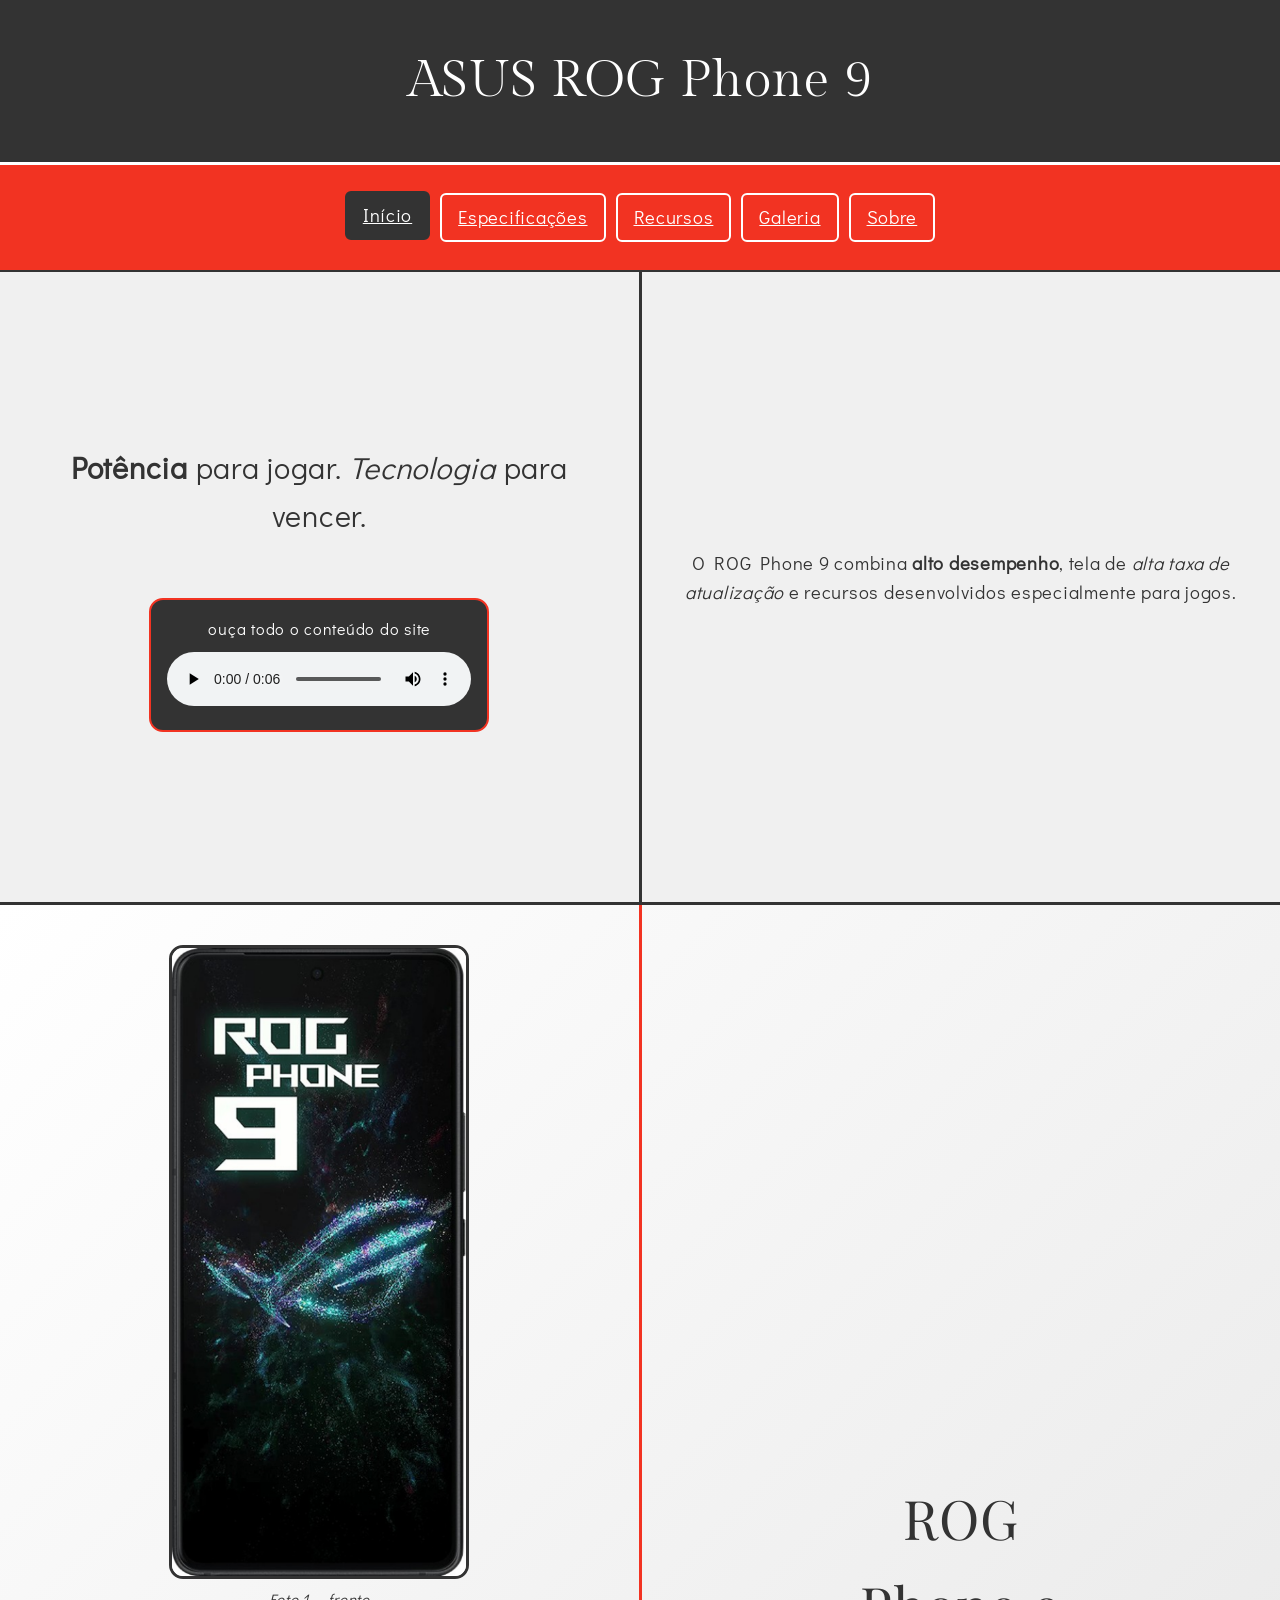
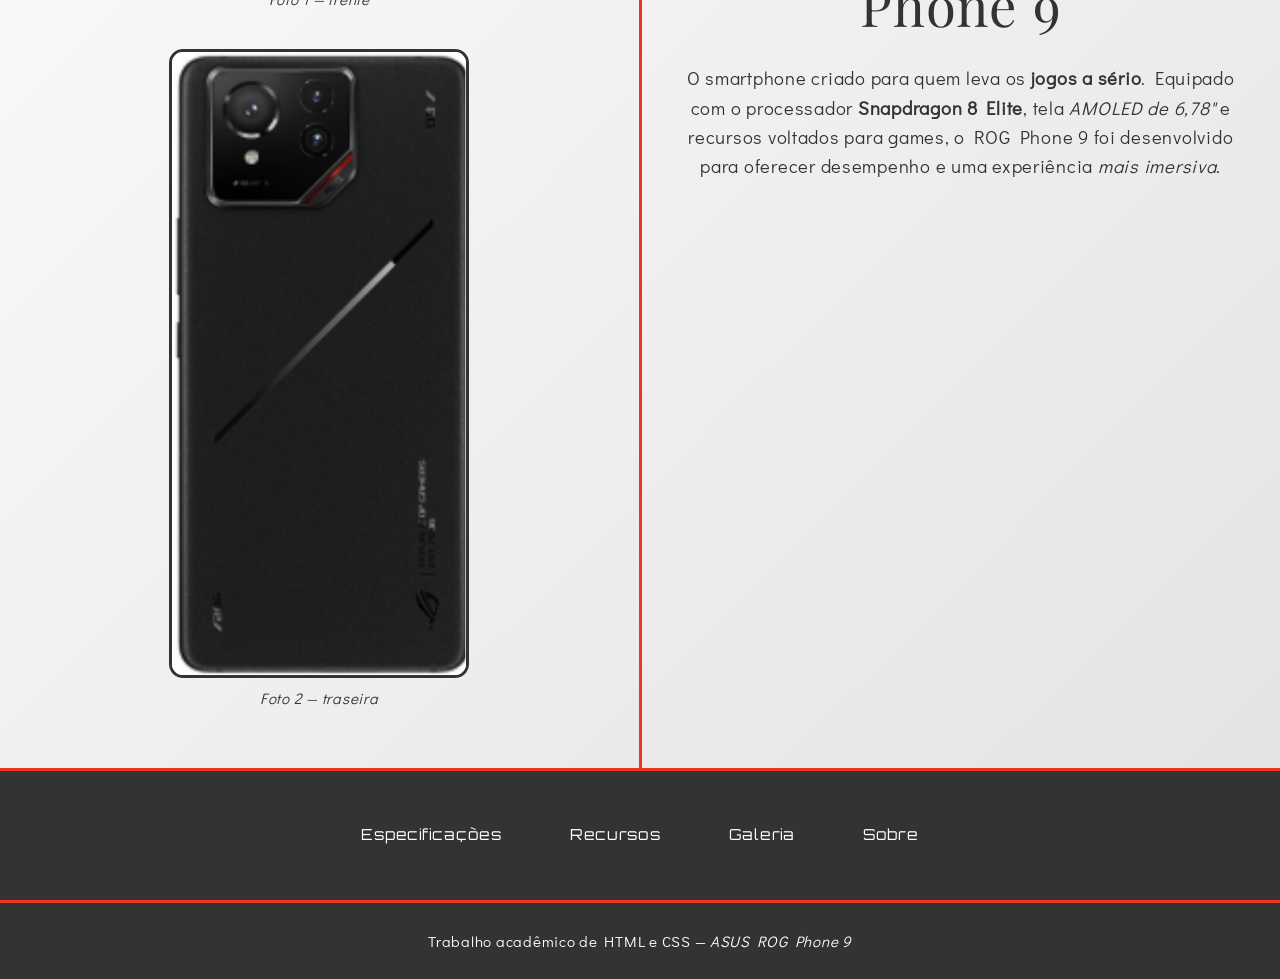
==== index.html @ 1a65eb62 "Add files via upload" ====
<!DOCTYPE html>
<html lang="pt-BR">
<head>
<meta charset="UTF-8">
<meta name="viewport" content="width=device-width, initial-scale=1">
<title>Início — ASUS ROG Phone 9</title>
<link rel="preconnect" href="https://fonts.googleapis.com"><link rel="preconnect" href="https://fonts.gstatic.com" crossorigin><link href="https://fonts.googleapis.com/css2?family=Didact+Gothic&family=Gilda+Display&family=Orbitron:wght@500;700&family=Playfair+Display:ital@0;1&family=Share+Tech+Mono&display=swap" rel="stylesheet">
<link rel="stylesheet" href="css/estilo.css">
<style>
/* CSS INTERNO desta página */

body{background-color:#f0f0f0;}
.slogan{font-size:1.9rem;}
.intro-produto{background-image:linear-gradient(135deg,#ffffff 0%,#e4e4e4 100%);}
.intro-produto h2{font-family:'Playfair Display',Georgia,serif;font-size:3.4rem;}
.cards{display:flex;flex-wrap:wrap;justify-content:center;padding:30px;background-color:#333;border-top:3px solid #f23322;}

</style>
</head>
<body>
<header><h1>ASUS ROG Phone 9</h1></header>
<nav><a href="index.html" class="ativo">Início</a><a href="especificacoes.html">Especificações</a><a href="recursos.html">Recursos</a><a href="galeria.html">Galeria</a><a href="sobre.html">Sobre</a></nav>
<main>
<div class="dividido">
  <section>
    <p class="slogan"><strong>Potência</strong> para jogar. <em>Tecnologia</em> para vencer.</p>
    <div class="player">
      <p>ouça todo o conteúdo do site</p>
      <audio controls src="audios/audio1.wav">Seu navegador não suporta áudio.</audio>
    </div>
  </section>
  <section>
    <p>O ROG Phone 9 combina <strong>alto desempenho</strong>, tela de <em>alta taxa de atualização</em> e recursos desenvolvidos especialmente para jogos.</p>
  </section>
</div>

<div class="dividido divisor-vermelho intro-produto" style="border-top:3px solid #333;">
  <section>
    <img class="foto" src="imagens\tela.png" alt="Frente do ROG Phone 9" style="max-width:300px;">
    <p class="legenda">Foto 1 — frente</p>
    <img class="foto" src="imagens/tras.png" alt="Traseira do ROG Phone 9" style="max-width:300px;margin-top:20px;">
    <p class="legenda">Foto 2 — traseira</p>
  </section>
  <section>
    <h2>ROG<br>Phone 9</h2>
    <p>O smartphone criado para quem leva os <strong>jogos a sério</strong>. Equipado com o processador <b>Snapdragon 8 Elite</b>, tela <em>AMOLED de 6,78"</em> e recursos voltados para games, o ROG Phone 9 foi desenvolvido para oferecer desempenho e uma experiência <i>mais imersiva</i>.</p>
  </section>
</div>

<div class="cards">
  <a class="btn" href="especificacoes.html">Especificações</a>
  <a class="btn" href="recursos.html">Recursos</a>
  <a class="btn" href="galeria.html">Galeria</a>
  <a class="btn" href="sobre.html">Sobre</a>
</div>
</main>
<footer><p style="margin:0;">Trabalho acadêmico de HTML e CSS — <em>ASUS ROG Phone 9</em></p></footer>
</body>
</html>
---- css/estilo.css ----
/* ===== CSS EXTERNO — ASUS ROG Phone 9 ===== */
:root{
  --grafite:#333333;
  --vermelho:#f23322;
  --claro:#f0f0f0;
  --branco:#ffffff;
}
*{box-sizing:border-box;}
body{
  margin:0;
  font-family:'Didact Gothic',Arial,sans-serif;
  color:var(--grafite);
  background-color:var(--claro);
  text-align:center;
  line-height:1.6;
  letter-spacing:.04em;
  font-size:1.15rem;
}
h1,h2,h3{font-family:'Gilda Display',Georgia,serif;font-weight:normal;margin:0 0 16px;}
h2{font-size:2.4rem;}
h3{font-size:1.6rem;}
p{margin:0 0 18px;}

/* Cabeçalho e menu */
header{
  background-color:var(--grafite);
  color:var(--branco);
  padding:40px 20px;
  border-bottom:3px solid var(--branco);
}
header h1{font-size:3.2rem;margin:0;}
nav{
  background-color:var(--vermelho);
  padding:28px 10px;
  border-bottom:2px solid var(--grafite);
  display:flex;flex-wrap:wrap;justify-content:center;gap:10px;
}
nav a{
  color:var(--branco);
  text-decoration:underline;
  padding:8px 16px;
  border:2px solid var(--branco);
  border-radius:6px;
  transition:background-color .25s, color .25s, transform .25s;
}
nav a:hover,nav a.ativo{
  background-color:var(--grafite);
  border-color:var(--grafite);
  transform:translateY(-2px);
}

/* Botões com efeito hover */
.btn{
  display:inline-block;
  font-family:'Orbitron',Arial,sans-serif;
  font-size:.95rem;
  text-decoration:none;
  color:var(--branco);
  background-color:var(--grafite);
  border:2px solid var(--grafite);
  border-radius:8px;
  padding:12px 24px;
  margin:8px;
  cursor:pointer;
  transition:background-color .3s, color .3s, transform .3s, box-shadow .3s;
}
.btn:hover{
  background-color:var(--vermelho);
  border-color:var(--vermelho);
  transform:scale(1.07);
  box-shadow:0 6px 16px rgba(0,0,0,.35);
}
.btn-claro{background-color:transparent;color:var(--grafite);}
.btn-claro:hover{color:var(--branco);}

/* LAYOUT 1: duas colunas (flex) */
.dividido{display:flex;min-height:70vh;}
.dividido > section{
  flex:1;padding:40px 30px;
  display:flex;flex-direction:column;justify-content:center;align-items:center;
}
.dividido > section:first-child{border-right:3px solid var(--grafite);}
.divisor-vermelho > section:first-child{border-right:3px solid var(--vermelho);}

/* LAYOUT 2: lista + imagens (grid) */
.grade-specs{display:grid;grid-template-columns:1fr 1fr;}
.grade-specs > div{padding:30px;border-bottom:3px solid var(--grafite);}
.grade-specs > div:first-child{border-right:3px solid var(--grafite);grid-row:span 2;border-bottom:none;}

/* LAYOUT 3: três colunas */
.tres-colunas{display:flex;}
.tres-colunas > section{flex:1;padding:50px 24px;}
.tres-colunas > section + section{border-left:3px solid var(--vermelho);}

/* LAYOUT 4: faixas empilhadas (galeria) */
.faixa{padding:40px 20px;border-bottom:3px solid var(--vermelho);}

/* LAYOUT 5: coluna única centralizada (sobre) */
.coluna-unica{max-width:760px;margin:40px auto;padding:30px;border:3px solid var(--grafite);border-radius:12px;background-color:rgba(255,255,255,.88);}

/* Imagens, vídeos, áudio */
img{max-width:100%;height:auto;display:block;margin:0 auto;}
.foto{border:3px solid var(--grafite);border-radius:14px;background:#000;}
video{width:100%;max-width:640px;border:3px solid var(--vermelho);border-radius:10px;background:#000;}
.player{
  width:100%;max-width:340px;margin-top:40px;padding:16px;
  background-color:var(--grafite);color:var(--branco);
  border:2px solid var(--vermelho);border-radius:14px;
}
.player p{font-size:1rem;margin-bottom:10px;}
.player audio{width:100%;}

/* Listas e tabelas */
ul.lista{list-style:disc;text-align:left;max-width:520px;margin:0 auto;padding-left:24px;}
ul.lista li{margin-bottom:10px;}
ol.lista{text-align:left;max-width:560px;margin:0 auto 20px;padding-left:28px;}
table{border-collapse:collapse;margin:20px auto;width:100%;max-width:640px;}
th,td{border:2px solid var(--grafite);padding:12px;text-align:left;}
th{background-color:var(--grafite);color:var(--branco);font-family:'Orbitron',Arial,sans-serif;font-size:.9rem;}
tr:nth-child(even) td{background-color:rgba(0,0,0,.06);}

.legenda{font-size:.95rem;font-style:italic;margin-top:8px;}

footer{
  background-color:var(--grafite);color:var(--branco);
  padding:26px 20px;border-top:3px solid var(--vermelho);font-size:.95rem;
}

/* Responsivo */
@media (max-width:760px){
  .dividido,.tres-colunas{flex-direction:column;}
  .dividido > section:first-child{border-right:none;border-bottom:3px solid var(--grafite);}
  .divisor-vermelho > section:first-child{border-bottom-color:var(--vermelho);}
  .tres-colunas > section + section{border-left:none;border-top:3px solid var(--vermelho);}
  .grade-specs{grid-template-columns:1fr;}
  .grade-specs > div:first-child{border-right:none;border-bottom:3px solid var(--grafite);grid-row:auto;}
  header h1{font-size:2.2rem;}
}
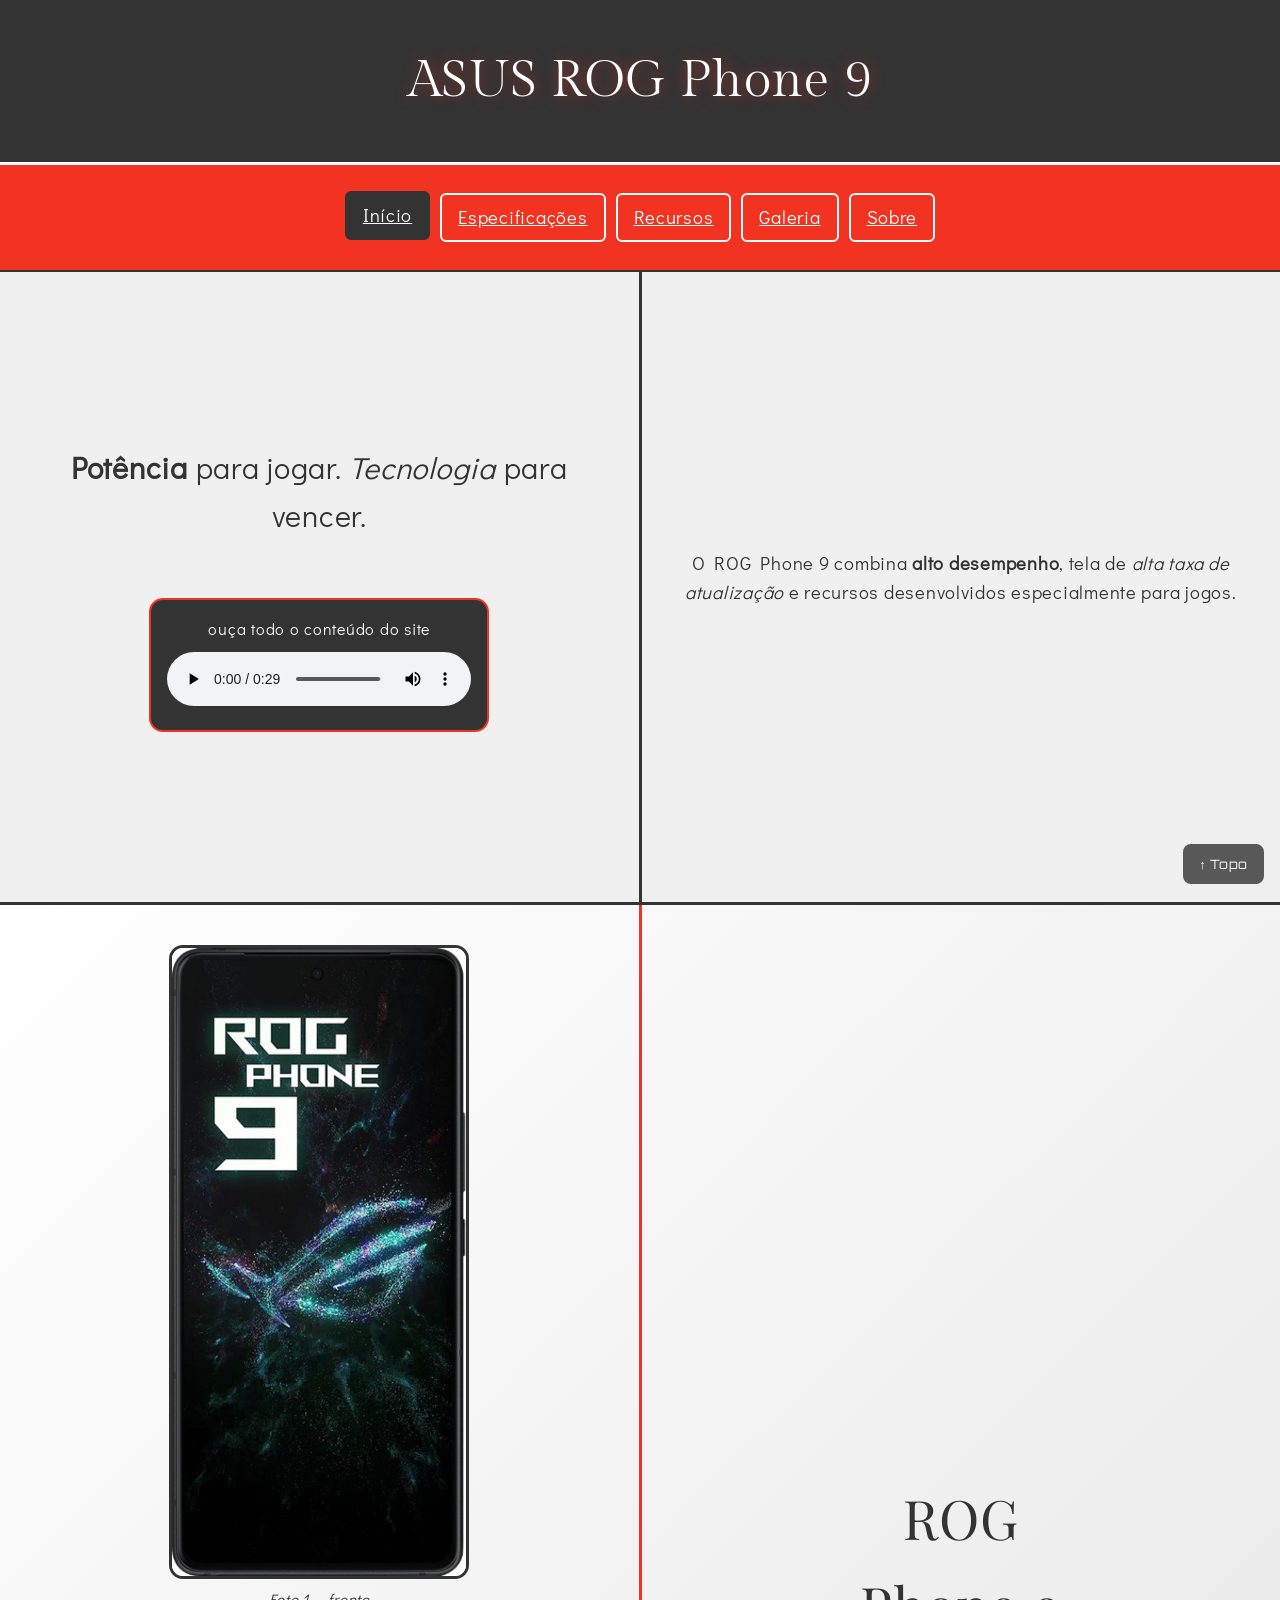
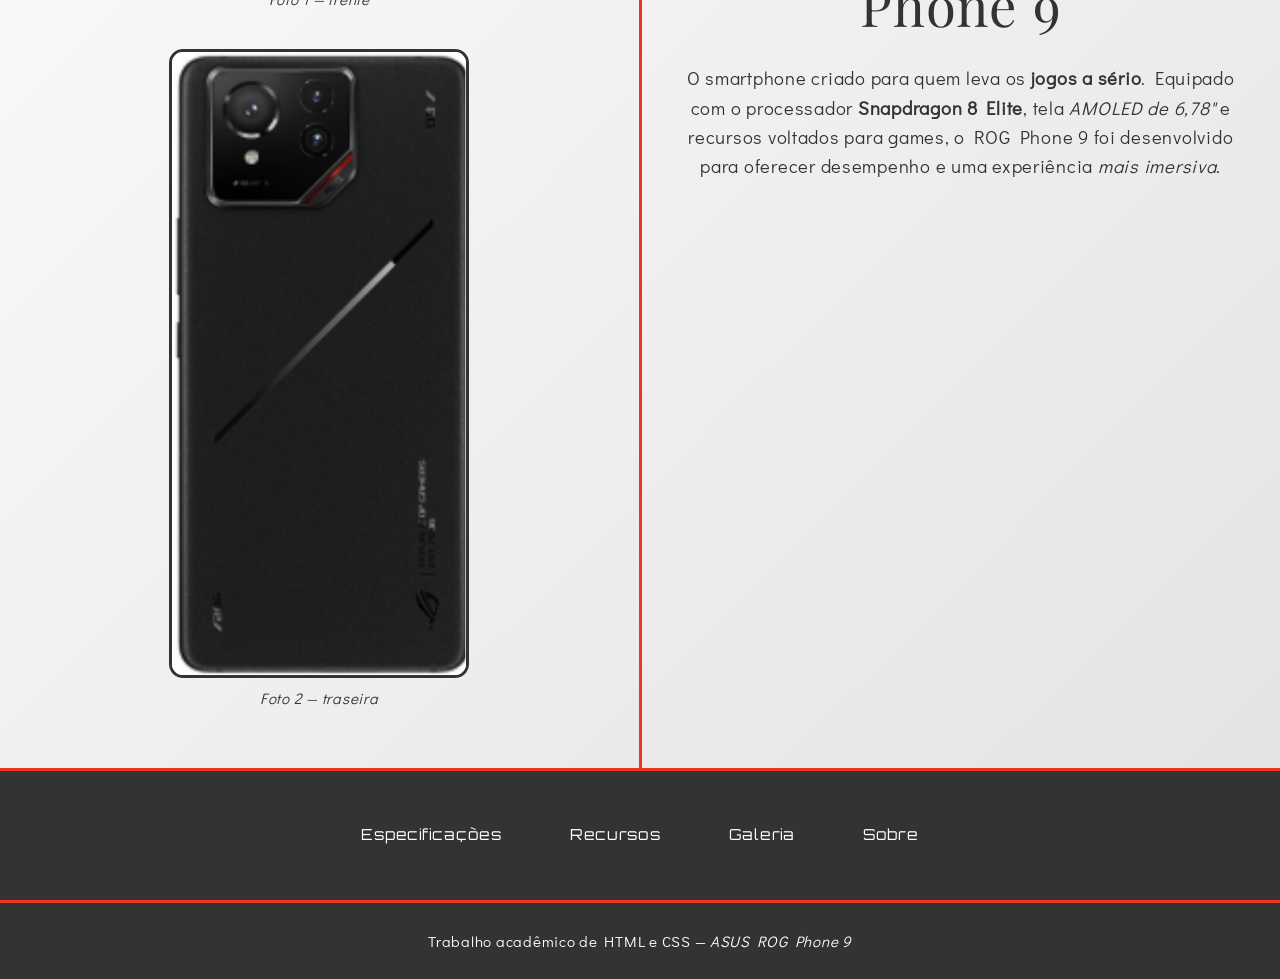
==== commit 09fdd7e1: "Add files via upload" ====
--- a/index.html
+++ b/index.html
@@ -18,15 +18,18 @@
 </style>
 </head>
 <body>
-<header><h1>ASUS ROG Phone 9</h1></header>
-<nav><a href="index.html" class="ativo">Início</a><a href="especificacoes.html">Especificações</a><a href="recursos.html">Recursos</a><a href="galeria.html">Galeria</a><a href="sobre.html">Sobre</a></nav>
+<header id="topo"><h1>ASUS ROG Phone 9</h1></header>
+<nav><a href="index.html" class="ativo">Início</a><a href="especificacoes.html">Especificações</a><a href="recursos.html">Recursos</a><div class="dropdown"><a href="galeria.html">Galeria</a><div class="dropdown-menu"><a href="galeria.html#video1">Vídeo 1</a><a href="galeria.html#video2">Vídeo 2</a><a href="galeria.html#video3">Vídeo 3</a></div></div><a href="sobre.html">Sobre</a></nav>
 <main>
 <div class="dividido">
   <section>
     <p class="slogan"><strong>Potência</strong> para jogar. <em>Tecnologia</em> para vencer.</p>
     <div class="player">
       <p>ouça todo o conteúdo do site</p>
-      <audio controls src="audios/audio1.wav">Seu navegador não suporta áudio.</audio>
+      <audio controls preload="metadata">
+      <source src="audios/narracao-inicio.mp3" type="audio/mpeg">
+      <source src="audios/narracao-inicio.wav" type="audio/wav">
+      Seu navegador não suporta áudio.</audio>
     </div>
   </section>
   <section>
@@ -36,7 +39,7 @@
 
 <div class="dividido divisor-vermelho intro-produto" style="border-top:3px solid #333;">
   <section>
-    <img class="foto" src="imagens\tela.png" alt="Frente do ROG Phone 9" style="max-width:300px;">
+    <img class="foto" src="imagens/tela.png" alt="Frente do ROG Phone 9" style="max-width:300px;">
     <p class="legenda">Foto 1 — frente</p>
     <img class="foto" src="imagens/tras.png" alt="Traseira do ROG Phone 9" style="max-width:300px;margin-top:20px;">
     <p class="legenda">Foto 2 — traseira</p>
@@ -55,5 +58,6 @@
 </div>
 </main>
 <footer><p style="margin:0;">Trabalho acadêmico de HTML e CSS — <em>ASUS ROG Phone 9</em></p></footer>
+<a id="botao-topo" class="btn" href="#topo">↑ Topo</a>
 </body>
 </html>
--- a/css/estilo.css
+++ b/css/estilo.css
@@ -136,3 +136,69 @@
   .grade-specs > div:first-child{border-right:none;border-bottom:3px solid var(--grafite);grid-row:auto;}
   header h1{font-size:2.2rem;}
 }
+
+
+/* =====================================================
+   CONTEÚDOS DE AULA ADICIONADOS (aulas 4, 5 e 6)
+   ===================================================== */
+
+/* Aula 6 — Text shadow e efeito de texto no título */
+header h1{text-shadow:0 0 14px rgba(242,51,34,.55);}
+html{scroll-behavior:smooth;}
+.texto-gradiente{
+  background-image:linear-gradient(90deg,var(--grafite),var(--vermelho));
+  -webkit-background-clip:text;background-clip:text;
+  color:transparent;-webkit-text-fill-color:transparent;
+}
+.tres-colunas h3{transition:letter-spacing .3s, text-shadow .3s;}
+.tres-colunas h3:hover{letter-spacing:.08em;text-shadow:0 0 10px rgba(242,51,34,.6);}
+
+/* Aula 3 — estados do link (:active) */
+.btn:active{transform:scale(.97);}
+nav a:active{transform:translateY(0);}
+
+/* Aula 4 e 5 — Position: relative + absolute (menu suspenso / dropdown) */
+nav{position:relative;z-index:10;}
+.dropdown{position:relative;}
+.dropdown > a{display:block;}
+.dropdown-menu{
+  display:none;
+  position:absolute;top:100%;left:50%;transform:translateX(-50%);
+  min-width:190px;z-index:50;
+  padding:10px;
+  background-color:var(--grafite);
+  border:2px solid var(--branco);border-radius:8px;
+  box-shadow:0 8px 20px rgba(0,0,0,.4);
+}
+.dropdown:hover .dropdown-menu,
+.dropdown:focus-within .dropdown-menu{display:flex;flex-direction:column;gap:8px;}
+.dropdown-menu a{display:block;}
+.dropdown-menu a:hover{background-color:var(--vermelho);border-color:var(--vermelho);}
+
+/* Aula 4 — Position: fixed (botão de voltar ao topo)
+   Aula 5 — Especificidade: o seletor de id (1,0,0) vence a classe .btn (0,1,0) */
+#botao-topo{
+  position:fixed;right:16px;bottom:16px;z-index:100;
+  margin:0;padding:8px 14px;font-size:.8rem;
+  opacity:.8;
+}
+#botao-topo:hover{opacity:1;}
+
+/* Aula 4 — Float + Overflow, Aula 3 — Width e Height, Aula 5 — Opacity */
+.destaques-rapidos{text-align:left;overflow:auto;margin:30px 0;}
+.flutuante{float:left;width:110px;margin:0 18px 8px 0;opacity:.85;transition:opacity .3s;}
+.flutuante:hover{opacity:1;}
+.caixa-rolagem{
+  width:100%;max-width:520px;height:150px;
+  margin:0 auto 24px;padding:12px;
+  overflow-y:auto;
+  border:2px solid var(--grafite);border-radius:8px;
+  background-color:rgba(255,255,255,.7);
+  box-shadow:3px 3px 8px rgba(0,0,0,.25);
+}
+.caixa-rolagem ul.lista{margin:0;}
+
+/* Aula 5 — Regra !important (celular: menu abre dentro do fluxo da página) */
+@media (max-width:760px){
+  .dropdown-menu{position:static !important;transform:none !important;margin-top:8px;}
+}
